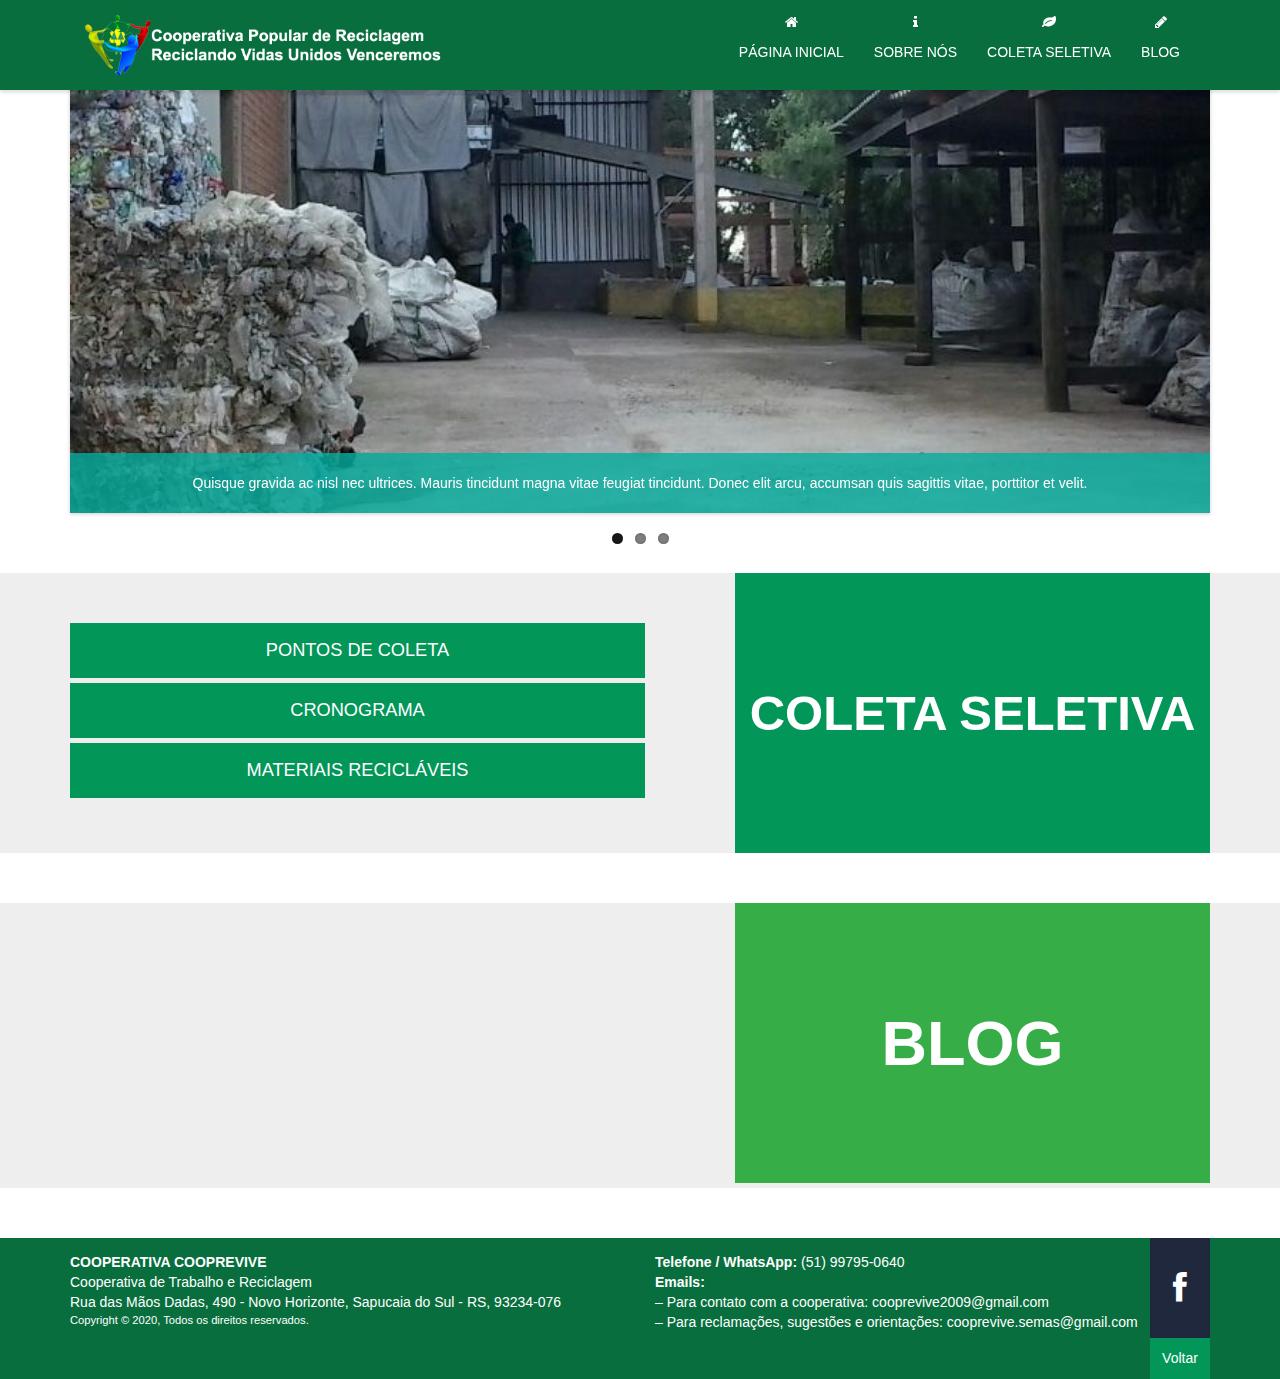
==== webapp/index.html @ 349562b6 "Refactored about page" ====
<!DOCTYPE html>
<!--[if lt IE 7]> <html class="no-js lt-ie9 lt-ie8 lt-ie7" lang="en"> 
  <![endif]-->
<!--[if IE 7]> <html class="no-js lt-ie9 lt-ie8" lang="en"> 
  <![endif]-->
<!--[if IE 8]> <html class="no-js lt-ie9" lang="en"> <![endif]-->
<!--[if gt IE 8]><!-->
<html class="no-js" lang="en">
<!--<![endif]-->

<head>
  <title>Cooperativa Cooprevive</title>
  <meta name="viewport" content="width=device-width, initial-scale=1.0">
  <meta name="description" content="" />
  <!--

Karma Template

http://www.templatemo.com/tm-403-karma

-->
  <meta name="author" content="templatemo">
  <meta charset="UTF-8">

  <link href='http://fonts.googleapis.com/css?family=Comfortaa:400,700' rel='stylesheet' type='text/css'>

  <!-- CSS Bootstrap & Custom -->
  <link href="bootstrap/css/bootstrap.min.css" rel="stylesheet" type="text/css">
  <link href="css/font-awesome.min.css" rel="stylesheet" type="text/css">
  <link href="slider/flexslider.css" rel="stylesheet" type="text/css" media="screen" />
  <link href="css/templatemo_style.css" rel="stylesheet" type="text/css">

  <!-- Modernizr -->
  <script src="slider/modernizr.js"></script>
  <!-- HTML 5 shim for IE backwards compatibility -->
  <!-- [if lt IE 9]>
  <script src="http://html5shim.googlecode.com/svn/trunk/html5.js">
  </script>
  <![endif]-->
</head>

<body>

  <nav class="navbar navbar-default navbar-fixed-top" role="navigation">
    <div class="container">
      <div class="row">
        <!-- Brand and toggle get grouped for better mobile display -->
        <div class="col-md-2 col-sm-2 col-xs-12">
          <div class="navbar-header">
            <button type="button" class="navbar-toggle" data-toggle="collapse" data-target=".navbar-collapse">
              <span class="sr-only">Alterar navegação</span>
              <span class="icon-bar"></span>
              <span class="icon-bar"></span>
              <span class="icon-bar"></span>
            </button>
            <a href="#" class="navbar-brand">
              <img src="images/templatemo_logo.png" alt="Cooprevive" class="header-logo">
            </a>
          </div>
        </div>

        <div class="col-md-10 col-sm-10 col-xs-12">
          <div class="navbar-collapse collapse menu">
            <ul class="nav navbar-nav navbar-right">
              <li><a href="#home"><i class="fa fa-home"></i>Página Inicial</a></li>
              <li><a href="about.html"><i class="fa fa-info"></i>Sobre nós</a></li>
              <li><a href="#recycle"><i class="fa fa-leaf"></i>Coleta Seletiva</a></li>
              <li><a href="#blog"><i class="fa fa-pencil"></i>Blog</a></li>
            </ul>
          </div><!-- /.navbar-collapse -->
        </div>
      </div><!-- /.row -->
    </div>
  </nav>

  <div class="container" id="home">
    <div class="row">
      <div class="col col-md-12">
        <div class="flexslider">
          <ul class="slides">
            <li>
              <img src="images/templatemo_slide_1.jpg" alt="slide 1" />
              <p class="flex-caption">Mauris quis sapien sed mauris gravida congue. Fusce convallis felis non lectus
                facilisis, vel consequat felis dictum.</p>
            </li>
            <li>
              <img src="images/templatemo_slide_2.jpg" alt="slide 2" />
              <p class="flex-caption">Proin porttitor urna et enim semper lobortis eu vitae diam. Fusce rutrum consequat
                dolor. Quisque ante leo, scelerisque nec faucibus.</p>
            </li>
            <li>
              <img src="images/templatemo_slide_3.jpg" alt="slide 3" />
              <p class="flex-caption">Quisque gravida ac nisl nec ultrices. Mauris tincidunt magna vitae feugiat
                tincidunt. Donec elit arcu, accumsan quis sagittis vitae, porttitor et velit.</p>
            </li>
          </ul>
        </div>
      </div>
    </div>
  </div>
  <section id="recycle">
    <div class="outer_container">
      <div class="container">
        <div class="row flex-align">
          <div class="col col-md-5 col-md-push-7 col-sm-12">
            <h1>Coleta Seletiva</h1>
          </div>
          <div class="col col-md-7 col-md-pull-5 col-sm-12 buttons-wrap">
            <button type="button" class="btn btn-primary" data-toggle="modal" data-target="#pontoColetaModal">
              PONTOS DE COLETA
            </button>
            <button type="button" class="btn btn-primary" data-toggle="modal" data-target="#cronogramaModal">
              CRONOGRAMA
            </button>
            <button type="button" class="btn btn-primary" data-toggle="modal" data-target="#materiaisModal">
              MATERIAIS RECICLÁVEIS
            </button>
            <div class="modal fade" id="pontoColetaModal" tabindex="-1" role="dialog"
              aria-labelledby="pontoColetaModalLabel" aria-hidden="true">
              <div class="modal-dialog" role="document">
                <div class="modal-content">
                  <div class="modal-header">
                    <h4 class="modal-title" id="pontoColetaModalLabel">PEV – Ponto de Entrega Voluntária</h4>
                    <button type="button" class="close" data-dismiss="modal" aria-label="Close">
                      <span aria-hidden="true" class="white-text">×</span>
                    </button>
                  </div>
                  <div class="modal-body">
                    <div class="text-center">
                      <p>Locais para destinar corretamente os resíduos recicláveis.
                        Estes espaços ficam localizados junto às escolas.
                      </p>
                    </div>
                    <ul class="list-group z-depth-0">
                      <li class="list-group-item justify-content-between">
                        E.M.E.F. Afonso Guerreiro Lima
                      </li>
                      <li class="list-group-item justify-content-between">
                        E.M.E.B. Alberto Santos Dumont
                      </li>
                      <li class="list-group-item justify-content-between">
                        E.M.E.F. Alfredo Adolfo Cassel
                      </li>
                      <li class="list-group-item justify-content-between">
                        E.M.E.F. Alfredo Juliano
                      </li>
                      <li class="list-group-item justify-content-between">
                        E.M.E.F. Dr. Júlio Casado
                      </li>
                      <li class="list-group-item justify-content-between">
                        E.M.E.F. Francisco Greiss
                      </li>
                      <li class="list-group-item justify-content-between">
                        E.M.E.F. Vanessa Ceconet
                      </li>
                      <li class="list-group-item justify-content-between">
                        E.M.E.B. João de Barro
                      </li>
                      <li class="list-group-item justify-content-between">
                        E.M.E.F. José Plácido de Castro
                      </li>
                      <li class="list-group-item justify-content-between">
                        E.M.E.F. Justino Camboim
                      </li>
                      <li class="list-group-item justify-content-between">
                        E.M.E.F. Lourdes F. da Silva
                      </li>
                      <li class="list-group-item justify-content-between">
                        E.M.E.F. Marechal Bittencourt
                      </li>
                      <li class="list-group-item justify-content-between">
                        E.M.E.F. Otaviano Silveira
                      </li>
                      <li class="list-group-item justify-content-between">
                        E.M.E.F. Padre Réus
                      </li>
                      <li class="list-group-item justify-content-between">
                        E.M.E.F. Prefeito João Freitas Filho
                      </li>
                      <li class="list-group-item justify-content-between">
                        E.M.E.F.Prefeito Walmir Martins
                      </li>
                      <li class="list-group-item justify-content-between">
                        E.M.E.F. Primo Vacchi
                      </li>
                      <li class="list-group-item justify-content-between">
                        E.M.E.F. Professora Aurialícia Chaxim Bes
                      </li>
                      <li class="list-group-item justify-content-between">
                        E.M.E.F. Professora Maria da Glória da Silva
                      </li>
                      <li class="list-group-item justify-content-between">
                        E.M.E.F. Professora Rosane Amaral Dias
                      </li>
                      <li class="list-group-item justify-content-between">
                        E.M.E.F. Tiradentes
                      </li>
                      <li class="list-group-item justify-content-between">
                        E.M.E.I. Hugo Gerdau
                      </li>
                      <li class="list-group-item justify-content-between">
                        E.M.E.I. Romana Gonçalves
                      </li>
                      <li class="list-group-item justify-content-between">
                        E.M.E.I. Dalila da Silveira Oliveira
                      </li>
                      <li class="list-group-item justify-content-between">
                        E.M.E.I. Mara Mattos
                      </li>
                      <li class="list-group-item justify-content-between">
                        E.E.E.F. Antonina Ramires
                      </li>
                      <li class="list-group-item justify-content-between">
                        E.E.E.F. Alcides Maya
                      </li>
                      <li class="list-group-item justify-content-between">
                        E.E.E.F. Padre Darcy Fernandes
                      </li>
                      <li class="list-group-item justify-content-between">
                        E.E.E.F. Sapucaia do Sul
                      </li>
                      <li class="list-group-item justify-content-between">
                        E.E.E.F. Santa Rita de Cássia
                      </li>
                      <li class="list-group-item justify-content-between">
                        E.E.E.F. Anita Garibaldi
                      </li>
                      <li class="list-group-item justify-content-between">
                        E.E.E.F.Gládis Rita
                      </li>
                      <li class="list-group-item justify-content-between">
                        E.E.E.F. Érico Veríssimo
                      </li>
                      <li class="list-group-item justify-content-between">
                        E.E.E.F. Miguel Gustavo
                      </li>
                      <li class="list-group-item justify-content-between">
                        E.E.E.F. Vila Prado
                      </li>
                      <li class="list-group-item justify-content-between">
                        E.E.E.F. Marcus Vinícius de Moraes
                      </li>
                      <li class="list-group-item justify-content-between">
                        E.E.E.F. Bela Vista
                      </li>
                      <li class="list-group-item justify-content-between">
                        E.E.E.F. Olaria Daudt
                      </li>
                      <li class="list-group-item justify-content-between">
                        Instituto de Educação Ruben Dario
                      </li>
                      <li class="list-group-item justify-content-between">
                        Unidade de Ensino São Lucas
                      </li>
                      <li class="list-group-item justify-content-between">
                        Escola Fátima
                      </li>
                      <li class="list-group-item justify-content-between">
                        Escola Fundamental La Salle
                      </li>
                    </ul>
                  </div>
                </div>
              </div>
            </div>
            <div class="modal fade" id="cronogramaModal" tabindex="-1" role="dialog" aria-labelledby="cronogramaModalLabel"
              aria-hidden="true">
              <div class="modal-dialog" role="document">
                <div class="modal-content">
                  <div class="modal-header">
                    <h4 class="modal-title" id="cronogramaModalLabel">Cronograma</h4>
                    <button type="button" class="close" data-dismiss="modal" aria-label="Close">
                      <span aria-hidden="true" class="white-text">×</span>
                    </button>
                  </div>
                  <div class="modal-body">
                    <div class="text-center">
                      <p>Confira abaixo o cronograma da Coleta Seletiva, bairros, dias e turnos:
                      </p>
                    </div>
                    <ul class="list-group row z-depth-0">
                      <li class="list-group-item justify-content-between col-xs-6">
                        CAMBOIM
                      </li>
                      <li class="list-group-item justify-content-between col-xs-6">
                        QUARTA-FEIRA / MANHÃ
                      </li>
                      <li class="list-group-item justify-content-between col-xs-6">
                        CAPÃO DA CRUZ
                      </li>
                      <li class="list-group-item justify-content-between col-xs-6">
                        TERÇA-FEIRA / TARDE
                      </li>
                      <li class="list-group-item justify-content-between col-xs-6">
                        CENTRO
                      </li>
                      <li class="list-group-item justify-content-between col-xs-6">
                        DIARIAMENTE MANHÃ E TARDE
                      </li>
                      <li class="list-group-item justify-content-between col-xs-6">
                        CENTRO (BAIRRO)
                      </li>
                      <li class="list-group-item justify-content-between col-xs-6">
                        QUARTA E SEXTA-FEIRA / TARDE
                      </li>
                      <li class="list-group-item justify-content-between col-xs-6">
                        COHAB BLOCOS
                      </li>
                      <li class="list-group-item justify-content-between col-xs-6">
                        SEXTA-FEIRA / MANHÃ
                      </li>
                      <li class="list-group-item justify-content-between col-xs-6">
                        COHAB CASAS
                      </li>
                      <li class="list-group-item justify-content-between col-xs-6">
                        SEXTA-FEIRA / MANHÃ
                      </li>
                      <li class="list-group-item justify-content-between col-xs-6">
                        DIEHL
                      </li>
                      <li class="list-group-item justify-content-between col-xs-6">
                        QUINTA-FEIRA / TARDE
                      </li>
                      <li class="list-group-item justify-content-between col-xs-6">
                        GETÚLIO VARGAS
                      </li>
                      <li class="list-group-item justify-content-between col-xs-6">
                        QUINTA-FEIRA / MANHÃ
                      </li>
                      <li class="list-group-item justify-content-between col-xs-6">
                        JARDIM
                      </li>
                      <li class="list-group-item justify-content-between col-xs-6">
                        SEGUNDA-FEIRA / TARDE
                      </li>
                      <li class="list-group-item justify-content-between col-xs-6">
                        PARAÍSO
                      </li>
                      <li class="list-group-item justify-content-between col-xs-6">
                        TERÇA-FEIRA / MANHÃ
                      </li>
                      <li class="list-group-item justify-content-between col-xs-6">
                        PIRATINI
                      </li>
                      <li class="list-group-item justify-content-between col-xs-6">
                        SEXTA-FEIRA / MANHÃ
                      </li>
                      <li class="list-group-item justify-content-between col-xs-6">
                        PRIMOR
                      </li>
                      <li class="list-group-item justify-content-between col-xs-6">
                        QUINTA-FEIRA / MANHÃ
                      </li>
                      <li class="list-group-item justify-content-between col-xs-6">
                        SANTA CATARINA
                      </li>
                      <li class="list-group-item justify-content-between col-xs-6">
                        TERÇA-FEIRA / MANHÃ
                      </li>
                      <li class="list-group-item justify-content-between col-xs-6">
                        SILVA
                      </li>
                      <li class="list-group-item justify-content-between col-xs-6">
                        QUINTA-FEIRA / TARDE
                      </li>
                      <li class="list-group-item justify-content-between col-xs-6">
                        VACCHI
                      </li>
                      <li class="list-group-item justify-content-between col-xs-6">
                        QUINTA-FEIRA / TARDE
                      </li>
                      <li class="list-group-item justify-content-between col-xs-6">
                        VARGAS
                      </li>
                      <li class="list-group-item justify-content-between col-xs-6">
                        SEGUNDA-FEIRA / MANHÃ
                      </li>
                      <li class="list-group-item justify-content-between col-xs-6">
                        BELA VISTA
                      </li>
                      <li class="list-group-item justify-content-between col-xs-6">
                        SEGUNDA-FEIRA / TARDE
                      </li>
                      <li class="list-group-item justify-content-between col-xs-6">
                        BOA VISTA
                      </li>
                      <li class="list-group-item justify-content-between col-xs-6">
                        SEGUNDA-FEIRA / TARDE
                      </li>
                      <li class="list-group-item justify-content-between col-xs-6">
                        COLONIAL
                      </li>
                      <li class="list-group-item justify-content-between col-xs-6">
                        QUINTA-FEIRA / MANHÃ
                      </li>
                      <li class="list-group-item justify-content-between col-xs-6">
                        FORTUNA
                      </li>
                      <li class="list-group-item justify-content-between col-xs-6">
                        QUARTA-FEIRA / TARDE
                      </li>
                      <li class="list-group-item justify-content-between col-xs-6">
                        FREITAS
                      </li>
                      <li class="list-group-item justify-content-between col-xs-6">
                        QUINTA-FEIRA / MANHÃ
                      </li>
                      <li class="list-group-item justify-content-between col-xs-6">
                        IMPERATRIZ
                      </li>
                      <li class="list-group-item justify-content-between col-xs-6">
                        QUINTA-FEIRA / TARDE
                      </li>
                      <li class="list-group-item justify-content-between col-xs-6">
                        JARDIM AMÉRICA
                      </li>
                      <li class="list-group-item justify-content-between col-xs-6">
                        QUARTA-FEIRA / TARDE
                      </li>
                      <li class="list-group-item justify-content-between col-xs-6">
                        JARDIM EUROPA
                      </li>
                      <li class="list-group-item justify-content-between col-xs-6">
                        QUARTA-FEIRA / TARDE
                      </li>
                      <li class="list-group-item justify-content-between col-xs-6">
                        JOÃO DE BARRO
                      </li>
                      <li class="list-group-item justify-content-between col-xs-6">
                        SEXTA-FEIRA / TARDE
                      </li>
                      <li class="list-group-item justify-content-between col-xs-6">
                        LOTEAMENTO BELA VISTA
                      </li>
                      <li class="list-group-item justify-content-between col-xs-6">
                        SEXTA-FEIRA / MANHÃ
                      </li>
                      <li class="list-group-item justify-content-between col-xs-6">
                        NOVA SAPUCAIA
                      </li>
                      <li class="list-group-item justify-content-between col-xs-6">
                        SEGUNDA-FEIRA / MANHÃ
                      </li>
                      <li class="list-group-item justify-content-between col-xs-6">
                        PASQUALINI
                      </li>
                      <li class="list-group-item justify-content-between col-xs-6">
                        QUARTA-FEIRA / MANHÃ
                      </li>
                      <li class="list-group-item justify-content-between col-xs-6">
                        PEDRO SIMON
                      </li>
                      <li class="list-group-item justify-content-between col-xs-6">
                        SEXTA-FEIRA / TARDE
                      </li>
                      <li class="list-group-item justify-content-between col-xs-6">
                        SÃO JORGE
                      </li>
                      <li class="list-group-item justify-content-between col-xs-6">
                        QUINTA-FEIRA / MANHÃ
                      </li>
                      <li class="list-group-item justify-content-between col-xs-6">
                        SÃO JOSÉ
                      </li>
                      <li class="list-group-item justify-content-between col-xs-6">
                        TERÇA-FEIRA / MANHÃ
                      </li>
                      <li class="list-group-item justify-content-between col-xs-6">
                        WALDERES
                      </li>
                      <li class="list-group-item justify-content-between col-xs-6">
                        TERÇA-FEIRA / TARDE
                      </li>
                      <li class="list-group-item justify-content-between col-xs-6">
                        TRÊS PORTO
                      </li>
                      <li class="list-group-item justify-content-between col-xs-6">
                        TERÇA-FEIRA / TARDE
                      </li>
                    </ul>
                  </div>
                </div>
              </div>
            </div>
          </div>
        </div>
      </div>
    </div>
    <div class="modal fade" id="materiaisModal" tabindex="-1" role="dialog"
    aria-labelledby="materiaisModalLabel" aria-hidden="true">
    <div class="modal-dialog" role="document">
      <div class="modal-content">
        <div class="modal-header">
          <h4 class="modal-title" id="materiaisModalLabel">Materiais recicláveis:</h4>
          <button type="button" class="close" data-dismiss="modal" aria-label="Close">
            <span aria-hidden="true" class="white-text">×</span>
          </button>
        </div>
        <div class="modal-body">
          <div class="text-center">
            <p>Confira os tipos de resíduos que podem ser encaminhados para a Coleta Seletiva:
            </p>
          </div>
          <ul class="list-group z-depth-0">
            <li class="list-group-item justify-content-between">
              - Papel: papelão, revistas, cadernos, jornais, livros, embalagens de papel em geral, caixa de
              leite, caixa de suco, etc;
            </li>
            <li class="list-group-item justify-content-between">
              - Plástico: Sacolas plásticas, canos em PVC, isopor, garrafas PET, tampas de garrafa PET,
              brinquedos, etc;
            </li>
            <li class="list-group-item justify-content-between">
              - Metais: latas de bebidas (refrigerantes, cervejas, sucos, etc.), latas de conservas (milho,
              ervilha, extrato de tomate, etc.), panelas, etc.
            </li>
            <li class="list-group-item justify-content-between">
              - Óleo de cozinha usado (azeite);
            </li>
            <li class="list-group-item justify-content-between">
              - Vidros: garrafas, potes, jarros, conservas, copos, etc (cuidado no descarte).
            </li>
          </ul>
        </div>
      </div>
    </div>
  </div>
  </section>
  <section id="blog">
    <div class="outer_container">
      <div class="container">
        <div class="row">
          <div class="col col-md-5 col-md-push-7 col-sm-12">
            <h1>Blog</h1>
          </div>
          <div class="col col-md-7 col-md-pull-5 col-sm-12">
            <div class="blog_posts_container">
              <iframe  width="425" height="280" src="https://www.youtube.com/embed/p3xGND3KaX8" frameborder="0" allowfullscreen></iframe>
            </div>
          </div>
        </div>
      </div>
    </div>
  </section>
  <footer>
    <div class="container">
      <div class="row">
        <div class="col col-md-6 col-sm-6 col-xs-6 col-xxs">
          <div class="nome">
            <b>COOPERATIVA COOPREVIVE</b>
            <br />
            Cooperativa de Trabalho e Reciclagem
            <br />
            Rua das Mãos Dadas, 490 - Novo Horizonte, Sapucaia do Sul - RS, 93234-076
          </div>
          <div class="copyright">
            Copyright © 2020, Todos os direitos reservados.
          </div>
        </div>
        <div class="flex-justify col col-md-6 col-sm-6 col-xs-6 col-xxs">
          <div class="contatos">
            <b>Telefone / WhatsApp:</b> (51) 99795-0640
            <br />
            <b>Emails:</b>
            <br />
            – Para contato com a cooperativa: cooprevive2009@gmail.com
            <br />
            – Para reclamações, sugestões e orientações: cooprevive.semas@gmail.com
          </div>
          <div>
            <div class="social_buttons">
              <a href="https://www.facebook.com/cooprevive/" rel="nofollow" class="icon-button facebook"><i
                  class="fa fa-facebook"></i></a>
            </div>
            <a href="#" id="go-top">
              <div class="back_to_top">Voltar</div>
            </a>
          </div>
        </div>
      </div>
    </div>
  </footer>

  <!-- JavaScripts -->
  <script src="js/jquery.min.js"></script>
  <script src="bootstrap/js/bootstrap.min.js"></script>
  <script defer src="slider/jquery.flexslider.js"></script>

  <script type="text/javascript">

    $(window).load(function () {
      $('.flexslider').flexslider({
        animation: "slide",
        start: function (slider) {
          $('body').removeClass('loading');
          $('.menu').singlePageNav();
        }
      });
    });

    $('#go-top').click(function (event) {
      event.preventDefault();
      jQuery('html, body').animate({ scrollTop: 0 }, 1000);
      return false;
    });

  </script>
  <!-- templatemo 403 karma -->
</body>

</html>
---- webapp/css/templatemo_style.css ----
/*

Karma Template

http://www.templatemo.com/tm-403-karma

*/

/*-----------------------------------------------------------------------------------*/
/*	GENERAL
/*-----------------------------------------------------------------------------------*/
html { font-size: 1em; }

body { font-family: 'Fira Sans', Arial, sans-serif; overflow-x: hidden; } /*carasmo's comment to hide horizontal scroll bar https://github.com/twbs/bootstrap/issues/10711*/

h1, h2, p { font-family: 'Fira Sans', Arial, sans-serif; }

h1 { font-weight: 700; }

h2 { font-size: 1.5em; }

ul { margin: 0; }

section { padding-top: 85px; margin-top: -85px; }
section .outer_container { margin-bottom: 50px; background-color: #eeeeee;  }
section .row { margin-left: 0; margin-right: 0; overflow: hidden; }
section h1 { text-transform: uppercase; color: white; margin-top: 0px; margin-bottom: 0px; line-height: 280px; text-align: center; }

.templatemo_ceo img { margin-bottom: 10px; }
.templatemo_ceo p { text-align: center; }

.container { margin: 0 auto; }

p { text-align: center; }

/*http://css-tricks.com/vertically-center-multi-lined-text/*/
.center-row { display: table; }
.center-row .center { display: table-cell; vertical-align: middle; }

.flex-align {
    display: flex;
}

.buttons-wrap {
	display: flex;
	justify-content: center;
	flex-direction: column;
}

.modal-header {
    display: flex;
    align-items: flex-start;
    justify-content: space-between;
    padding: 1rem 1rem;
    border-bottom: 1px solid #dee2e6;
}

/*------------------------------------------------------
	NAVIGATION 
--------------------------------------------------------*/
nav { font-size: 1em; font-weight: lighter; }
nav .fa { display: block; text-align: center; margin-bottom: 13px; }

.navbar {
	background: #086E3D;
	min-height: 85px;	
	border-radius: 0px; 
	border: none; 
	margin-bottom: 0px; 
	-webkit-box-shadow: 0 2px 4px rgba(1, 1, 1, 0.15);
	-moz-box-shadow: 0 2px 4px rgba(1, 1, 1, 0.15);
	box-shadow: 0 2px 4px rgba(1, 1, 1, 0.15);
	-webkit-transition: all 0.4s ease-in-out;
	-moz-transition: all 0.4s ease-in-out;
	-ms-transition: all 0.4s ease-in-out;
	-o-transition: all 0.4s ease-in-out;
	transition: all 0.4s ease-in-out;
}

.navbar-default .navbar-nav>li>a {
	padding-bottom: 20px;
	color: white;
	text-transform: uppercase;
	-moz-transition: background-color .5s ease;
	-o-transition: background-color .5s ease;
	-webkit-transition: background-color .5s ease;
	transition: background-color .5s ease;
}

.navbar-default .navbar-nav>li>a:hover, .navbar-default .navbar-nav>li>a:focus, .menu ul li a.current {
	color: white;
	background-color: #039659;
}

.navbar>.container .navbar-brand { margin-left: 0; }
.navbar-collapse .navbar-nav.navbar-right:last-child { margin-right: 0; }
.navbar-default .navbar-toggle:hover, .navbar-default .navbar-toggle:focus { background-color: #394665; }

.header-logo { height: 60px; }
/*------------------------------------------------------
	FLEXSLIDER OVERRIDING 
--------------------------------------------------------*/
.flexslider { padding-top: 85px; }
.flexslider a:hover, .flexslider a:focus { text-decoration: none; }
.flexslider { border: none;	-webkit-border-radius: 0; border-radius: 0; }
.flexslider .slides li { position: relative; }
.flex-caption {
    position:absolute;
    left:0;
    right:0;
    bottom:0;
    color: white;
    background:rgba(4,172,158,.8);   
    z-index:1;
    padding: 20px;
    margin: 0;
}

/*------------------------------------------------------
	About Us Styles 
--------------------------------------------------------*/
#about h1 { background-color: #36AD47; height: 100%; }
#about img { padding: 0; }
#about_content { height: 100%; overflow-y: scroll; }
#historic_content { height: 100%; overflow-y: scroll; width: 100%; padding-top: 30px;}

.about_section {
  padding-top: 85px;
  margin-top: 50px;
}

/*------------------------------------------------------
	Services Styles 
--------------------------------------------------------*/
.services_buttons .icon-button:last-of-type { margin-bottom: 0; }
.services_buttons .icon-button {
	font-size: 400%;
	color: white;
	background-color: black;
	cursor: pointer;
	display: inline-block;
	margin-bottom: 5px;
	position: relative;
	text-align: center;
	-webkit-user-select: none;
	   -moz-user-select: none;
	    -ms-user-select: none;
	        user-select: none;
	width: 100%;
	height: 100%;
	max-width: 90px;
	max-height: 90px;
	line-height: 90px;
}

.services_buttons  .icon-button:hover, .services_buttons  .icon-button.active {	background-color: #04ac9e; }

#services h1 { background-color: #04ac9e; }
#services .col-md-2 { padding-right: 0; }
#services .fa { line-height: 90px; }
#services_content { height: 280px; }
#services_content .tab-pane {  padding: 15px; }
#services_content a { color: #FFFFFF; }

/*http://cssarrowplease.com/*/
.arrow-box { position: relative; color: white; background-color: #04ac9e; border-radius: 4px; margin-left: 30px; height: 100%;}
.arrow-left { display: block; width: 30px; height: 58px; background: url(../images/left_arrow.png) no-repeat 0 0; position: absolute; left: 1px; margin-top: 20px; }

/*http://stackoverflow.com/questions/16318375/how-to-align-vertically-a-progress-bar-in-twitter-bootstrap*/
.progress.vertical {
    position: relative;
    width: 19%;
	margin-right: 1.2%; 
    min-height: 240px;
    float: left;
    -webkit-box-shadow: none;
    -moz-box-shadow: none;
    box-shadow: none;
    border: none;
}

#recycle h1, .progress-bar { background-color: #039659; }

/*------------------------------------------------------
	Portfolio Styles 
--------------------------------------------------------*/
.portfolio-item:hover .overlay-p { transition: all 0.3s ease-in-out 0s; visibility: visible; opacity: 1; }
.portfolio-thumb .overlay-p {
 	background-color: rgba(15, 112, 180, 0.9);
 	position: absolute; 
 	visibility: hidden; 
 	top: 0; 
 	left: 0; 
 	width: 100%; 
 	height: 100%;  	
 	opacity: 0;
 }
.portfolio-thumb .overlay-p a { position: absolute; color: white; text-decoration: none; }

#portfolio .col-md-4 { max-width: 206px; }
#portfolio .row { margin: 0; }
#portfolio h1 { background-color: #0f70b4; }
#portfolio h2 { color: white; padding: 8% 4% 4% 4%; margin: 0; }
#portfolio p { color: white; padding: 0 4% 4% 4%; margin: 0; font-size: .9em; }
#portfolio_content .col-md-4 { padding: 0; }

/*------------------------------------------------------
	Blog Styles 
--------------------------------------------------------*/
.blog_post { position: relative; float: left; width: 50%; }
.blog_posts_container { max-width: 620px; }
.blog_post h2 { position: absolute; background: #36ad47; color: white; top: 0; right: 0; padding: 10px 20px; margin: 0; text-align: center; }

#blog .col-md-7 { padding-right: 46px; overflow: hidden; }
#blog h1 { background-color: #36ad47; }

/*------------------------------------------------------
	Contact Styles 
--------------------------------------------------------*/
.form-group { margin-bottom: 20px; }
.form-control {	border-radius: 0px; }
.form-control:focus {
	border-color: rgb( 4, 172, 158 );
	outline: 0;
	-webkit-box-shadow: inset 0 1px 1px rgba(0,0,0,0.075),0 0 8px rgba(4, 172, 158,0.6);
	box-shadow: inset 0 1px 1px rgba(0,0,0,0.075),0 0 8px rgba(4, 172, 158,0.6);
}

#contact h1 { background-color: #04AC9E; }
#contact_content { height: 280px; }

/*------------------------------------------------------
	Map Styles 
--------------------------------------------------------*/
#map h1 { background-color: #04AC9E; }

#google_map { width: 100%; height: 280px; outline: 0; border: 0; }

/*------------------------------------------------------
	FOOTER 
--------------------------------------------------------*/
footer { background: #086E3D; min-height: 141px; color: white; margin-top: 20px; }
footer img { padding-top: 30px; }
footer a { text-decoration: none; color: white; }
footer a:hover { color: #cbcbcb; text-decoration: none; }
footer .row { height: 100%; }

.back_to_top { background-color: #039659; text-align: center; height: 41px; line-height: 41px; } /*http://stackoverflow.com/questions/2939914/vertically-align-text-in-a-div*/

.social_buttons a {	text-decoration: none; }

footer .nome { 
  padding-top: 1em; 
  font-size: 1em; 
}

footer .copyright { font-size: .8em; }

footer .contatos { 
  padding-top: 1em;
  font-size: 1em; 
}

footer .flex-justify {
  display: flex;
  justify-content: space-between;
}

/*------------------------------------------------------
	BOOTSTRAP OVERRIDING 
--------------------------------------------------------*/
.col-md-4, .col-md-5, .col-md-7, .col-md-8 { padding: 0; }

.btn-primary {
	font-size: 1.3em;
	padding-bottom: 10px;
	padding-top: 10px;
	margin-bottom: 5px;
  	background-color: rgb( 3, 150, 89 );
  	height: 55px;
  	border: none; border-radius: 0px;
  	-moz-transition: background-color .5s ease;
  	-o-transition: background-color .5s ease;
  	-webkit-transition: background-color .5s ease;
  	transition: background-color .5s ease;
}

.btn-primary:hover, .btn-primary:focus, .btn-primary:active, .btn-primary.active {
	background-color: rgb( 8, 110, 61 );
}

/*------------------------------------------------------
	MEDIA QUERIES 
--------------------------------------------------------*/
@media only screen and (min-width: 1200px){
	h1 { font-size: 4.5em; }
	#recycle h1 { font-size: 3.5em; }
	.services_buttons { text-align: right; }
	.navbar-default .navbar-nav>li>a:hover, .navbar-default .navbar-nav>li>a:focus, .menu ul li a.current {
		height: 85px;
	}
	#about .col-md-7 { padding-left: 50px; }
	#about .col-md-8 { padding-left: 20px; }
	#recycle .col-md-7 { padding-right: 90px; }
	#portfolio .col-md-7 { padding-left: 46px; }
	#contact .col-md-7 { padding-left: 50px; }	
}

@media only screen and (min-width: 992px) and (max-width: 1199px) {
	h1 { font-size: 3.5em; }
	#recycle h1 { font-size: 2.5em; }
	.services_buttons { text-align: right; }
	.navbar-default .navbar-nav>li>a:hover, .navbar-default .navbar-nav>li>a:focus, .menu ul li a.current {
		height: 85px;
	}
	#about .col-md-7 { padding-left: 30px; }
	#about .col-md-8 { padding-left: 20px; }
	#recycle .col-md-7 { padding-right: 30px; }
	#portfolio .col-md-7 { padding-left: 30px; }
	#contact .col-md-7 { padding-left: 30px; }
}

@media only screen and (min-width: 768px) and (max-width: 991px) {
	h1 { font-size: 2.5em; }
	#recycle h1 { font-size: 1.5em; }
	nav { font-size: 1em; }
	.btn-primary { font-size: 1.6em; }
	.services_buttons { text-align: left; }
	.navbar-default .navbar-nav>li>a:hover, .navbar-default .navbar-nav>li>a:focus, .menu ul li a.current {
		height: 85px;
	}
	#about .col-md-8 { padding-left: 0; padding-bottom: 20px; }
	#about img { padding: 0; margin-top: 20px; margin-bottom: 20px;	}
	#services .col-md-2, #services_content { padding-left: 0; padding-top: 20px; height: 300px; }
	#portfolio p { padding: 7.3% 4%; }
	#portfolio .col-md-7, #blog .col-md-7, #contact .col-md-7  { padding-left: 0; padding-top: 20px; }	
	#blog .col-md-7 { padding-right: 0; }
}

@media only screen and (max-width: 767px) and (min-width: 481px) {
	h1 { font-size: 2.5em; }
	#recycle h1 { font-size: 1.5em; }
	nav .fa { display: inline; text-align: left; margin-bottom: 0; margin-right: 10px; }
	.navbar-default .navbar-nav>li>a { padding-top: 15px; padding-bottom: 15px; }
	.navbar-default .navbar-nav>li>a:hover, .navbar-default .navbar-nav>li>a:focus {
		height: 100%;
	}
	.btn-primary { font-size: 1.5em; }
	.services_buttons { text-align: left; }
	.services_buttons .icon-button { font-size: 210%; }
	.blog_post img { max-width: 100%; }
	#about .col-md-8 { padding-left: 0; padding-bottom: 20px; }	
	#about img { padding: 0; margin-top: 20px; margin-bottom: 20px; }
	#services .col-md-2, #services_content { padding-left: 0; padding-top: 20px; height: 300px; }
	#services_tabs { padding-left: 10px; }
	#portfolio .col-md-7, #blog .col-md-7, #contact .col-md-7 { padding-top: 20px; padding-left: 0; }	
}

@media only screen and (max-width: 480px) {	
	section h1 {	font-size: 1.6em; line-height: 50px; }
	nav .fa { display: inline; text-align: left; margin-bottom: 0; margin-right: 10px; }
	.col-xxs { display:block; float:none; width: 100% }
    .social_buttons { margin-top: 30px; }
    .pull-right { float: left !important; } /*do not pull-right in mobile view*/
    .navbar-default .navbar-nav>li>a:hover, .navbar-default .navbar-nav>li>a:focus {
		height: 100%;
	}
	.navbar-default .navbar-nav>li>a { padding-top: 15px; padding-bottom: 15px; }	
	.btn-primary { font-size: 1.2em; }	
	.services_buttons { text-align: left; }
	.services_buttons .icon-button { font-size: 190%; }
	.blog_post { width: 50%;}
    .blog_post img { max-width: 100%; }    
	#about .col-md-8 { padding-left: 0; padding-bottom: 20px; }
	#about img { padding: 0; margin-top: 20px; margin-bottom: 20px; }
	#services .col-md-2, #services_content { padding-left: 0; padding-top: 20px; height: 300px; }	
	#services_tabs { padding-left: 0; }
	#portfolio .col-md-7, #blog .col-md-7, #contact .col-md-7 { padding-top: 10px; padding-left: 0; }	
}

@media only screen and (max-width: 430px) {
	body { font-size: 10px; }
	.btn-primary { font-size: 1.1em; }	
	.blog_post h2 { font-size: 1.1em; padding: 5px 5px; }
	.services_buttons .icon-button { font-size: 180%; }
	.navbar-default .navbar-nav>li>a {
		padding-top: 15px;
		padding-bottom: 15px;
	}

	.navbar-default .navbar-nav>li>a:hover, .navbar-default .navbar-nav>li>a:focus {
		height: 100%;
	}
	#services_tabs { padding-left: 0; }
}

/* http://codepen.io/minimalmonkey/pen/Ecpla */

/* Wrapper */
.social_buttons .icon-button {
	background-color: #20283e;
	cursor: pointer;
	display: inline-block;
	font-size: 2.0rem;
	line-height: 100px;
	margin: 0;
	position: relative;
	text-align: center;
	-webkit-user-select: none;
	   -moz-user-select: none;
	    -ms-user-select: none;
	        user-select: none;
	width: 60px;
	height: 100px;
}

/* Icons */
.icon-button i {
	background: none;
	color: white;
	line-height: 3.6rem;
	-webkit-transition: all 0.3s;
	   -moz-transition: all 0.3s;
	     -o-transition: all 0.3s;
	        transition: all 0.3s;
	width: 3.6rem;
	z-index: 10;
}

.icon-button:hover .fa-twitter,
.icon-button:hover .fa-facebook,
.icon-button:hover .fa-youtube {
	color: #c5454a;
}

/* End minimalmonkey */
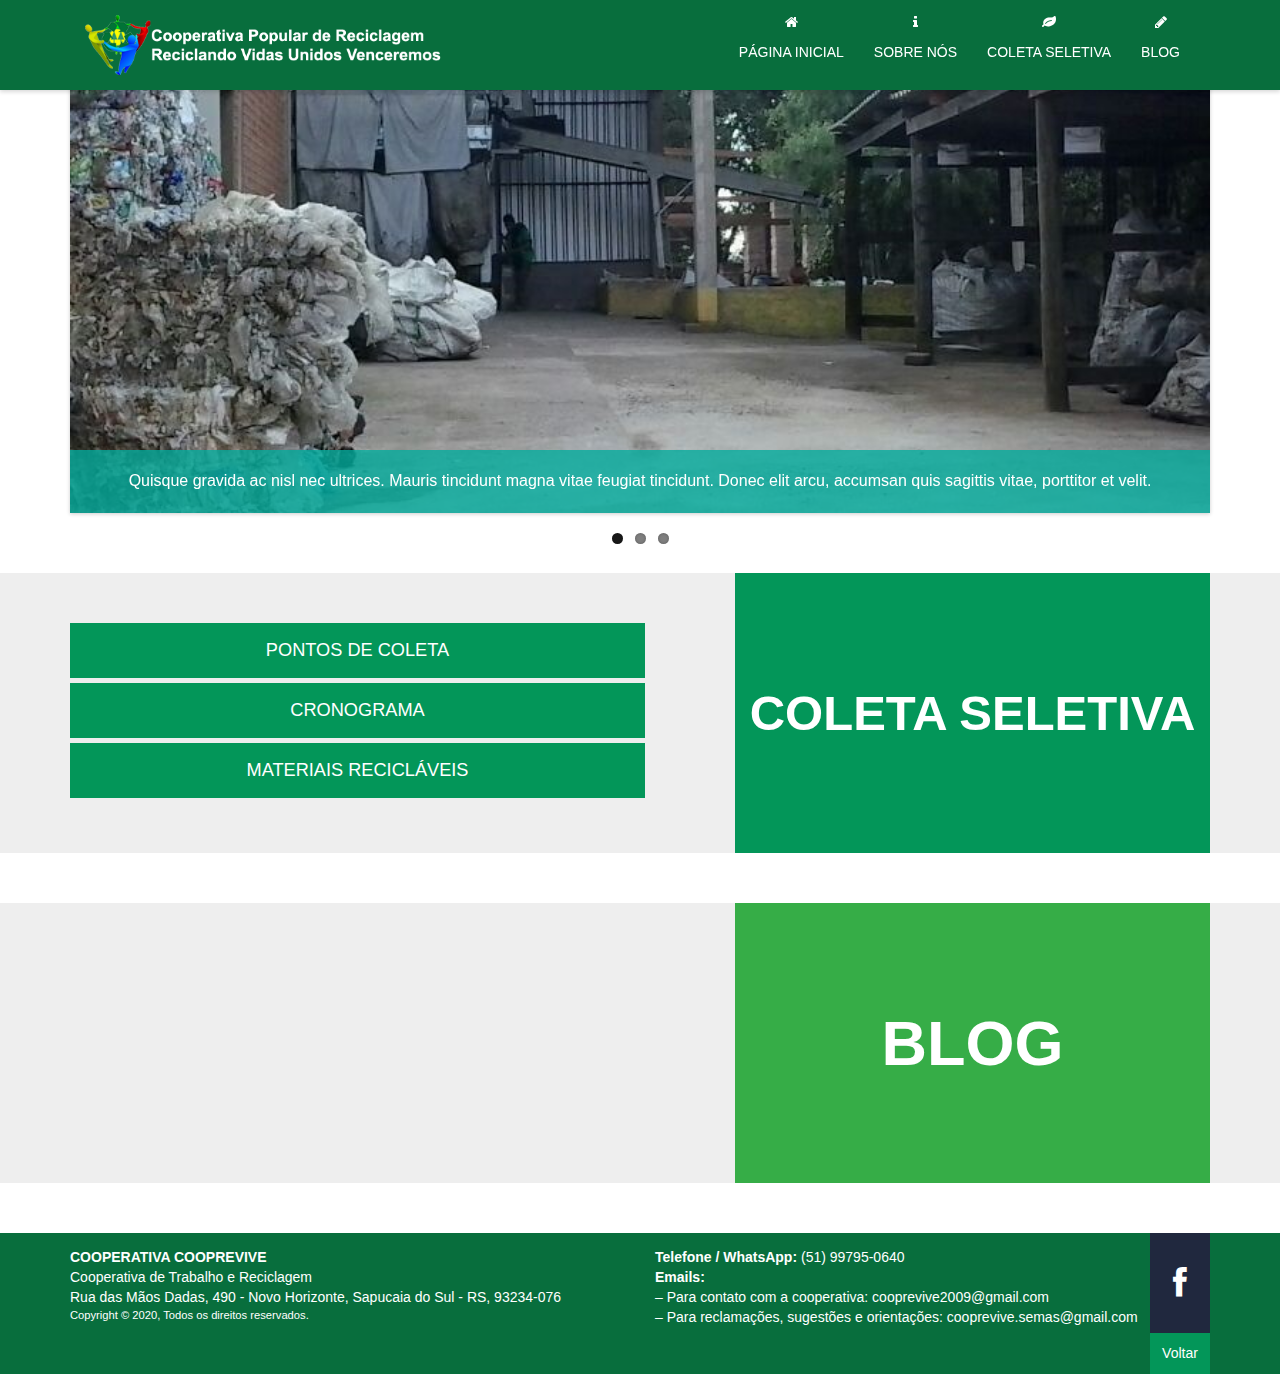
==== commit a60284e7: "Edited layout" ====
--- a/webapp/index.html
+++ b/webapp/index.html
@@ -535,7 +535,7 @@
           </div>
           <div class="col col-md-7 col-md-pull-5 col-sm-12">
             <div class="blog_posts_container">
-              <iframe  width="425" height="280" src="https://www.youtube.com/embed/p3xGND3KaX8" frameborder="0" allowfullscreen></iframe>
+              <iframe  width="425" height="275" src="https://www.youtube.com/embed/p3xGND3KaX8" frameborder="0" allowfullscreen></iframe>
             </div>
           </div>
         </div>
--- a/webapp/css/templatemo_style.css
+++ b/webapp/css/templatemo_style.css
@@ -31,7 +31,7 @@
 
 .container { margin: 0 auto; }
 
-p { text-align: center; }
+p { text-align: center; font-size: 16px;}
 
 /*http://css-tricks.com/vertically-center-multi-lined-text/*/
 .center-row { display: table; }
@@ -121,8 +121,10 @@
 --------------------------------------------------------*/
 #about h1 { background-color: #36AD47; height: 100%; }
 #about img { padding: 0; }
-#about_content { height: 100%; overflow-y: scroll; }
-#historic_content { height: 100%; overflow-y: scroll; width: 100%; padding-top: 30px;}
+#about_content { height: 100vh;  display:table; }
+#about_title {  line-height: inherit; vertical-align:middle; display:table-cell; }
+#historic_content { height: 100vh;  display:table; }
+#historic_title { width: 100%; font-size: 1em;}
 
 .about_section {
   padding-top: 85px;
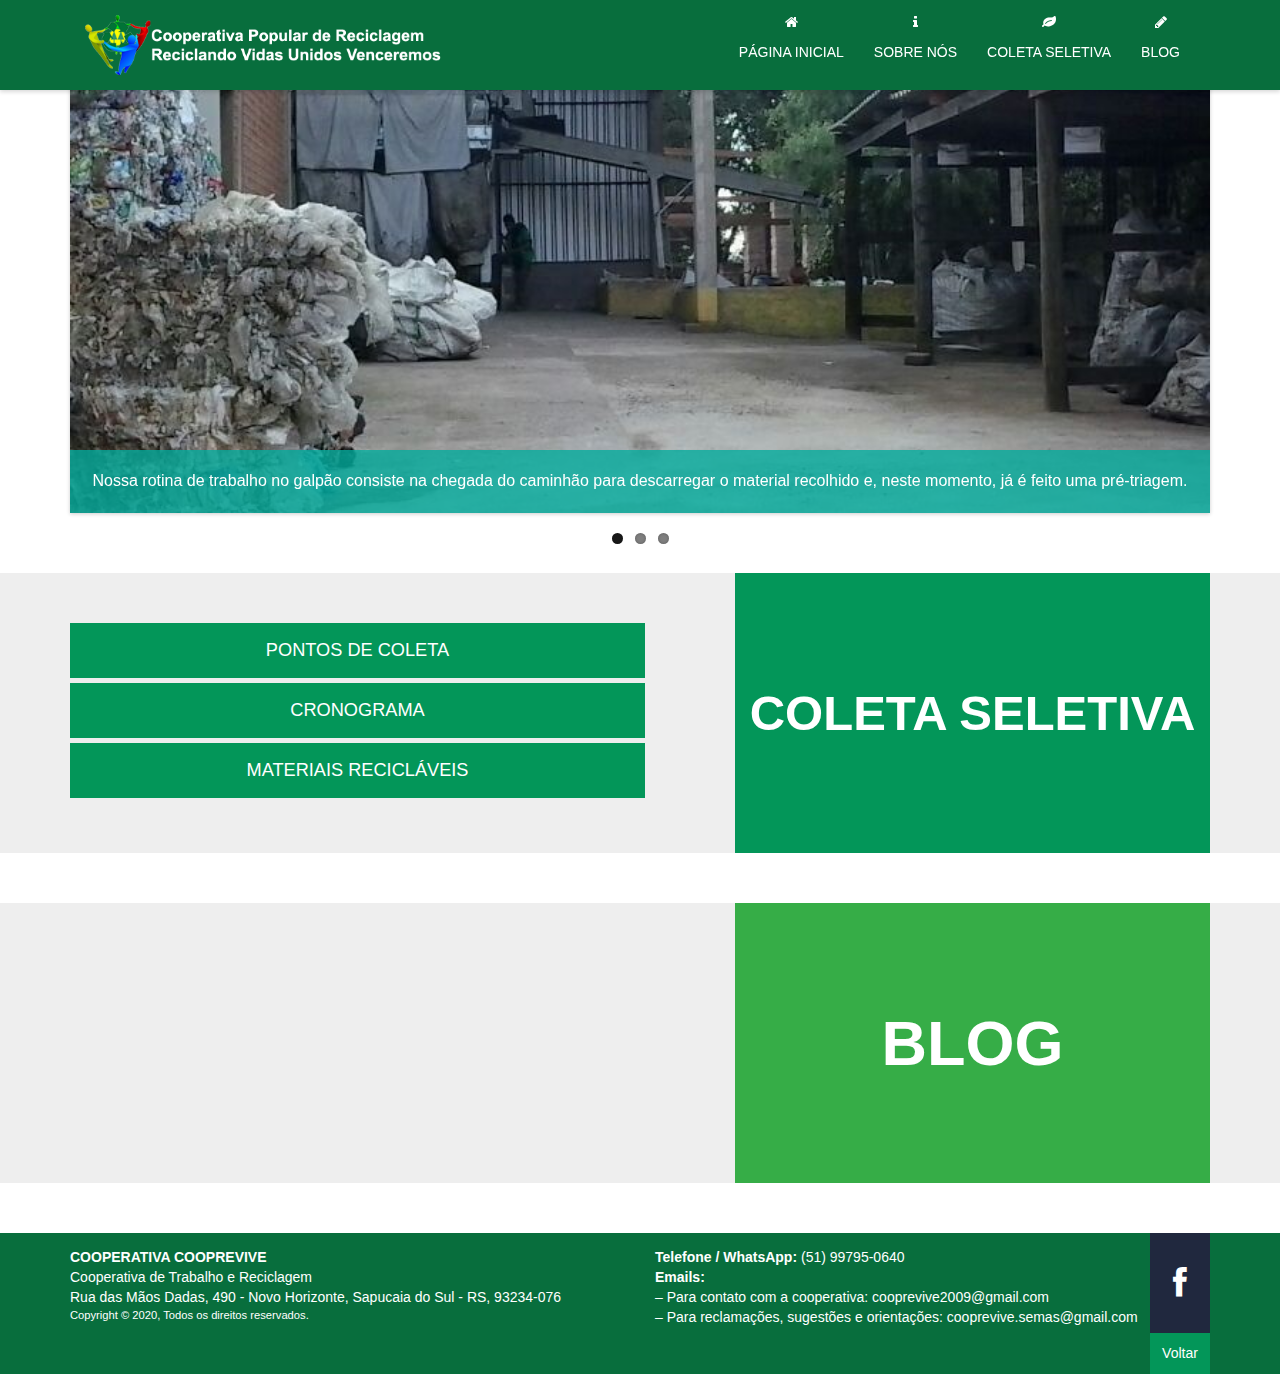
==== commit 210f1628: "Inserted content" ====
--- a/webapp/index.html
+++ b/webapp/index.html
@@ -80,18 +80,18 @@
           <ul class="slides">
             <li>
               <img src="images/templatemo_slide_1.jpg" alt="slide 1" />
-              <p class="flex-caption">Mauris quis sapien sed mauris gravida congue. Fusce convallis felis non lectus
-                facilisis, vel consequat felis dictum.</p>
+              <p class="flex-caption">A Cooprevive possui toda a documentação necessária para o devido funcionamento e, para as empresas que doam os materiais, 
+                é enviado a nota de doação e o certificado de destinação correto do material que é descartado.</p>
             </li>
             <li>
               <img src="images/templatemo_slide_2.jpg" alt="slide 2" />
-              <p class="flex-caption">Proin porttitor urna et enim semper lobortis eu vitae diam. Fusce rutrum consequat
-                dolor. Quisque ante leo, scelerisque nec faucibus.</p>
+              <p class="flex-caption">A renda dos associados é provida da divisão dos materiais vendidos e cada associado ainda ganha todo mês uma
+                cesta básica e uma caixa de leite.</p>
             </li>
             <li>
               <img src="images/templatemo_slide_3.jpg" alt="slide 3" />
-              <p class="flex-caption">Quisque gravida ac nisl nec ultrices. Mauris tincidunt magna vitae feugiat
-                tincidunt. Donec elit arcu, accumsan quis sagittis vitae, porttitor et velit.</p>
+              <p class="flex-caption">Nossa rotina de trabalho no galpão consiste na chegada do caminhão
+                para descarregar o material recolhido e, neste momento, já é feito uma pré-triagem.</p>
             </li>
           </ul>
         </div>
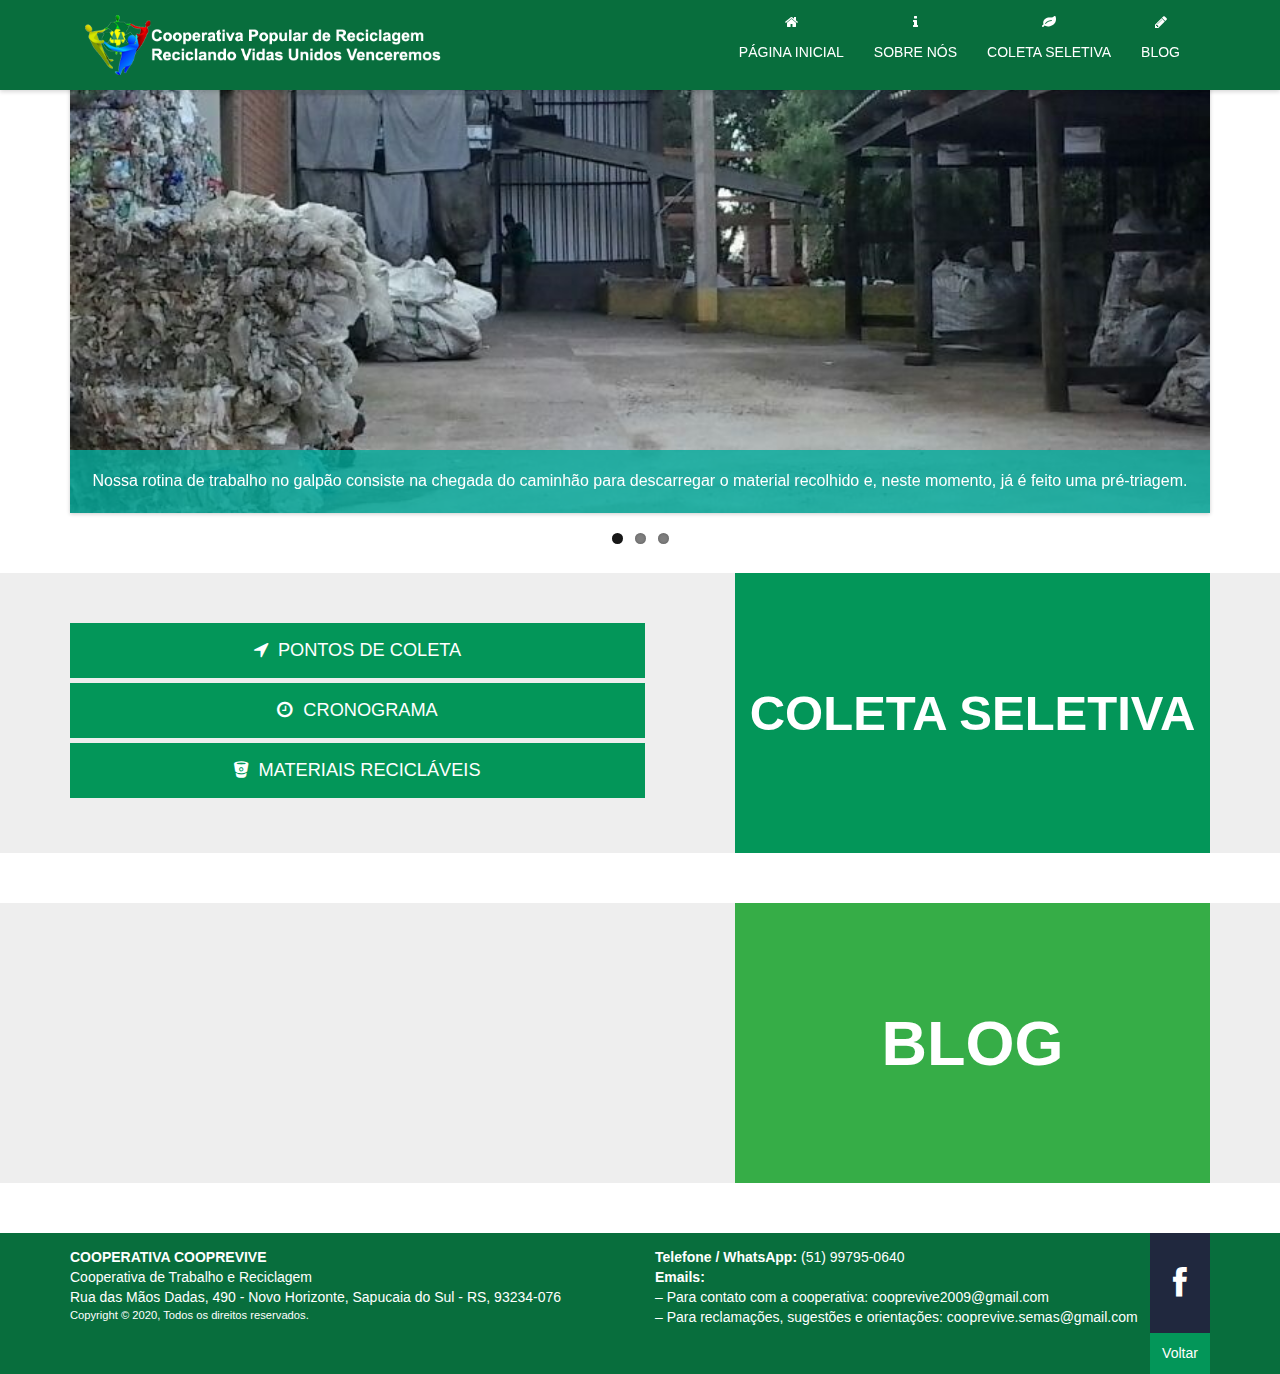
==== commit 80dfe0ed: "Included content" ====
--- a/webapp/index.html
+++ b/webapp/index.html
@@ -107,12 +107,15 @@
           </div>
           <div class="col col-md-7 col-md-pull-5 col-sm-12 buttons-wrap">
             <button type="button" class="btn btn-primary" data-toggle="modal" data-target="#pontoColetaModal">
+              <i class="fa fa-location-arrow"></i>&nbsp;
               PONTOS DE COLETA
             </button>
             <button type="button" class="btn btn-primary" data-toggle="modal" data-target="#cronogramaModal">
+              <i class="fa fa-clock-o"></i>&nbsp;
               CRONOGRAMA
             </button>
             <button type="button" class="btn btn-primary" data-toggle="modal" data-target="#materiaisModal">
+              <i class="fa fa-bitbucket"></i>&nbsp;
               MATERIAIS RECICLÁVEIS
             </button>
             <div class="modal fade" id="pontoColetaModal" tabindex="-1" role="dialog"
@@ -498,27 +501,51 @@
         </div>
         <div class="modal-body">
           <div class="text-center">
-            <p>Confira os tipos de resíduos que podem ser encaminhados para a Coleta Seletiva:
-            </p>
+            <p>Confira os tipos de resíduos que podem ser encaminhados para a Coleta Seletiva:</p>
           </div>
           <ul class="list-group z-depth-0">
             <li class="list-group-item justify-content-between">
-              - Papel: papelão, revistas, cadernos, jornais, livros, embalagens de papel em geral, caixa de
-              leite, caixa de suco, etc;
-            </li>
-            <li class="list-group-item justify-content-between">
-              - Plástico: Sacolas plásticas, canos em PVC, isopor, garrafas PET, tampas de garrafa PET,
-              brinquedos, etc;
-            </li>
-            <li class="list-group-item justify-content-between">
-              - Metais: latas de bebidas (refrigerantes, cervejas, sucos, etc.), latas de conservas (milho,
-              ervilha, extrato de tomate, etc.), panelas, etc.
-            </li>
-            <li class="list-group-item justify-content-between">
-              - Óleo de cozinha usado (azeite);
+              - Todos os tipos de papéis: papelão, caixas, sacos de cimento e de cal, jornais, revistas, cadernos, caixa de remédios, papéis brancos e
+              coloridos, etc.
+            </li>
+            <li class="list-group-item justify-content-between">
+              - Todos os tipos de plásticos: garrafas PET, sacolas, sacos, copos, pratos, garrafas plásticas coloridas, baldes, canos de PVC,
+              embalagens de bala, embalagens de salgados, embalagens de bolachas, etc.
+            </li>
+            <li class="list-group-item justify-content-between">
+              - Metais e materiais ferrosos: alumínio em geral, latas de bebidas, panelas, portas, janelas, portões, ferros em geral, fogões, latas de
+              conserva (milho, ervilha), pregos, parafusos, etc.
+            </li>
+            <li class="list-group-item justify-content-between">
+              - Materiais eletrônicos: televisões, máquinas de lavar, aparelhos de DVD, geladeiras, aparelhos de rádio, fios em geral, aparelhos
+              móveis, eletroeletrônicos em geral, etc.
             </li>
             <li class="list-group-item justify-content-between">
               - Vidros: garrafas, potes, jarros, conservas, copos, etc (cuidado no descarte).
+            </li>
+            <li class="list-group-item justify-content-between">
+              - Isopor, Óleo de cozinha usado (azeite).
+            </li>
+            <br>
+          </ul>
+          <div class="text-center">
+            <p>Os materiais que NÃO são recolhidos:</p>
+          </div>
+          <ul class="list-group z-depth-0">
+            <li class="list-group-item justify-content-between">
+              - Restos de comida, erva-mate, pó de café, cascas de fruta, óleo queimado, óleos lubrificantes e de motor.
+            </li>
+            <li class="list-group-item justify-content-between">
+              - Todo tipo de madeira, pneu, lâmpadas e cerâmica.
+            </li>
+            <li class="list-group-item justify-content-between">
+              - Todos os tipos de pilhas e baterias.
+            </li>
+            <li class="list-group-item justify-content-between">
+              - Materiais contaminados como seringas, agulhas, máscaras e luvas.
+            </li>
+            <li class="list-group-item justify-content-between">
+              - DMLU orienta que, em meio à pandemia, o material de proteção NÃO pode ser destina à coleta seletiva.
             </li>
           </ul>
         </div>
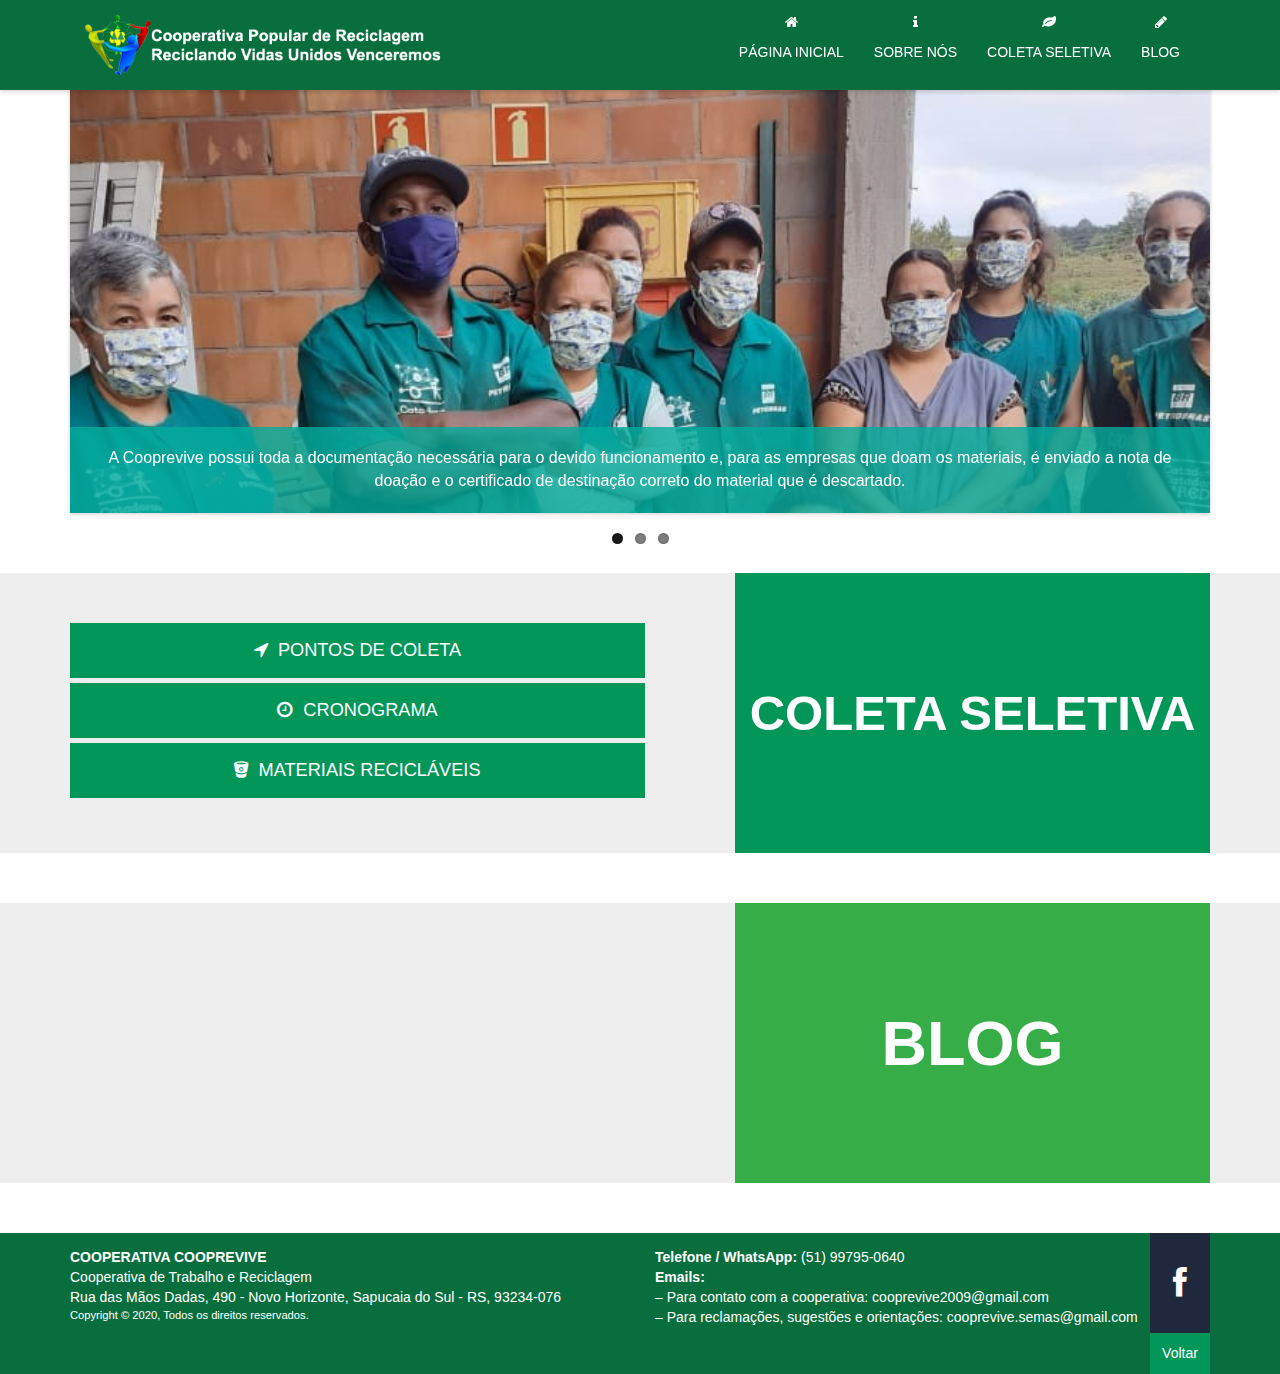
==== commit 6afb1481: "no message" ====
--- a/webapp/index.html
+++ b/webapp/index.html
@@ -79,11 +79,6 @@
         <div class="flexslider">
           <ul class="slides">
             <li>
-              <img src="images/templatemo_slide_1.jpg" alt="slide 1" />
-              <p class="flex-caption">A Cooprevive possui toda a documentação necessária para o devido funcionamento e, para as empresas que doam os materiais, 
-                é enviado a nota de doação e o certificado de destinação correto do material que é descartado.</p>
-            </li>
-            <li>
               <img src="images/templatemo_slide_2.jpg" alt="slide 2" />
               <p class="flex-caption">A renda dos associados é provida da divisão dos materiais vendidos e cada associado ainda ganha todo mês uma
                 cesta básica e uma caixa de leite.</p>
@@ -92,6 +87,11 @@
               <img src="images/templatemo_slide_3.jpg" alt="slide 3" />
               <p class="flex-caption">Nossa rotina de trabalho no galpão consiste na chegada do caminhão
                 para descarregar o material recolhido e, neste momento, já é feito uma pré-triagem.</p>
+            </li>
+            <li>
+              <img src="images/templatemo_slide_1.jpg" alt="slide 1" />
+              <p class="flex-caption">A Cooprevive possui toda a documentação necessária para o devido funcionamento e, para as empresas que doam os materiais, 
+                é enviado a nota de doação e o certificado de destinação correto do material que é descartado.</p>
             </li>
           </ul>
         </div>
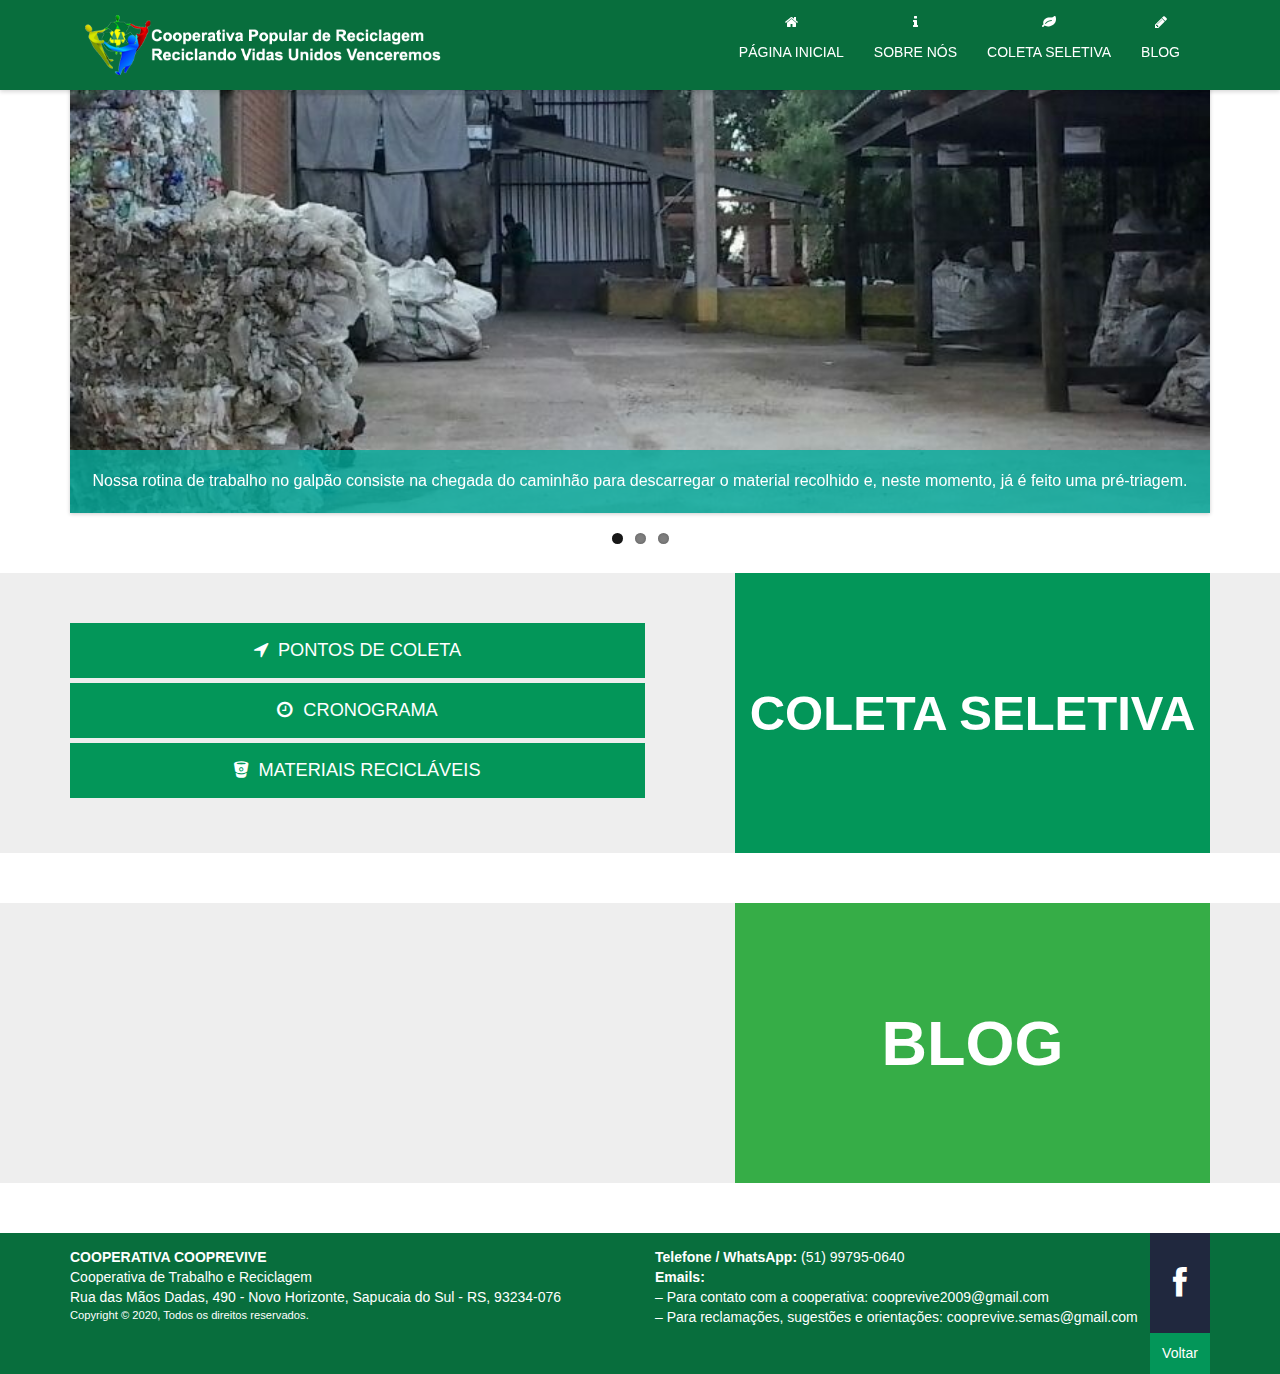
==== commit f5fc4e44: "wip Fixed responsive layout" ====
--- a/webapp/index.html
+++ b/webapp/index.html
@@ -79,6 +79,11 @@
         <div class="flexslider">
           <ul class="slides">
             <li>
+              <img src="images/templatemo_slide_1.jpg" alt="slide 1" />
+              <p class="flex-caption">A Cooprevive possui toda a documentação necessária para o devido funcionamento e, para as empresas que doam os materiais, 
+                é enviado a nota de doação e o certificado de destinação correto do material que é descartado.</p>
+            </li>
+            <li>
               <img src="images/templatemo_slide_2.jpg" alt="slide 2" />
               <p class="flex-caption">A renda dos associados é provida da divisão dos materiais vendidos e cada associado ainda ganha todo mês uma
                 cesta básica e uma caixa de leite.</p>
@@ -87,11 +92,6 @@
               <img src="images/templatemo_slide_3.jpg" alt="slide 3" />
               <p class="flex-caption">Nossa rotina de trabalho no galpão consiste na chegada do caminhão
                 para descarregar o material recolhido e, neste momento, já é feito uma pré-triagem.</p>
-            </li>
-            <li>
-              <img src="images/templatemo_slide_1.jpg" alt="slide 1" />
-              <p class="flex-caption">A Cooprevive possui toda a documentação necessária para o devido funcionamento e, para as empresas que doam os materiais, 
-                é enviado a nota de doação e o certificado de destinação correto do material que é descartado.</p>
             </li>
           </ul>
         </div>
@@ -102,7 +102,7 @@
     <div class="outer_container">
       <div class="container">
         <div class="row flex-align">
-          <div class="col col-md-5 col-md-push-7 col-sm-12">
+          <div class="col col-md-5 col-md-push-7 col-sm-12 grow">
             <h1>Coleta Seletiva</h1>
           </div>
           <div class="col col-md-7 col-md-pull-5 col-sm-12 buttons-wrap">
--- a/webapp/css/templatemo_style.css
+++ b/webapp/css/templatemo_style.css
@@ -38,7 +38,13 @@
 .center-row .center { display: table-cell; vertical-align: middle; }
 
 .flex-align {
-    display: flex;
+	display: flex;
+	flex-wrap: wrap;
+	margin-bottom: 0px;
+}
+
+.grow {
+	flex-grow: 1;
 }
 
 .buttons-wrap {
@@ -63,7 +69,7 @@
 
 .navbar {
 	background: #086E3D;
-	min-height: 85px;	
+	min-height: 55px;	
 	border-radius: 0px; 
 	border: none; 
 	margin-bottom: 0px; 
@@ -323,6 +329,8 @@
 }
 
 @media only screen and (min-width: 768px) and (max-width: 991px) {
+	.flex-align { display: block; }
+	section h1 { margin-bottom: 5px; }
 	h1 { font-size: 2.5em; }
 	#recycle h1 { font-size: 1.5em; }
 	nav { font-size: 1em; }
@@ -341,6 +349,8 @@
 
 @media only screen and (max-width: 767px) and (min-width: 481px) {
 	h1 { font-size: 2.5em; }
+	.flex-align { display: block; }
+	section h1 { margin-bottom: 5px; }
 	#recycle h1 { font-size: 1.5em; }
 	nav .fa { display: inline; text-align: left; margin-bottom: 0; margin-right: 10px; }
 	.navbar-default .navbar-nav>li>a { padding-top: 15px; padding-bottom: 15px; }
@@ -359,7 +369,21 @@
 }
 
 @media only screen and (max-width: 480px) {	
-	section h1 {	font-size: 1.6em; line-height: 50px; }
+	.flex-caption {
+		position:relative;
+		left:0;
+		right:0;
+		bottom:0;
+		color: white;
+		background:rgba(4,172,158,.8);   
+		z-index:1;
+		padding: 10px;
+		margin: 0;
+		font-size: 0.9em;
+	}
+	.header-logo { width: 200px; height: auto; }
+	.flex-align { display: block; }
+	section h1 { font-size: 1.6em; line-height: 50px; margin-bottom: 5px; }
 	nav .fa { display: inline; text-align: left; margin-bottom: 0; margin-right: 10px; }
 	.col-xxs { display:block; float:none; width: 100% }
     .social_buttons { margin-top: 30px; }
@@ -381,6 +405,8 @@
 }
 
 @media only screen and (max-width: 430px) {
+	.flex-align { display: block; }
+	section h1 { font-size: 1.6em; line-height: 50px; margin-bottom: 5px; }
 	body { font-size: 10px; }
 	.btn-primary { font-size: 1.1em; }	
 	.blog_post h2 { font-size: 1.1em; padding: 5px 5px; }
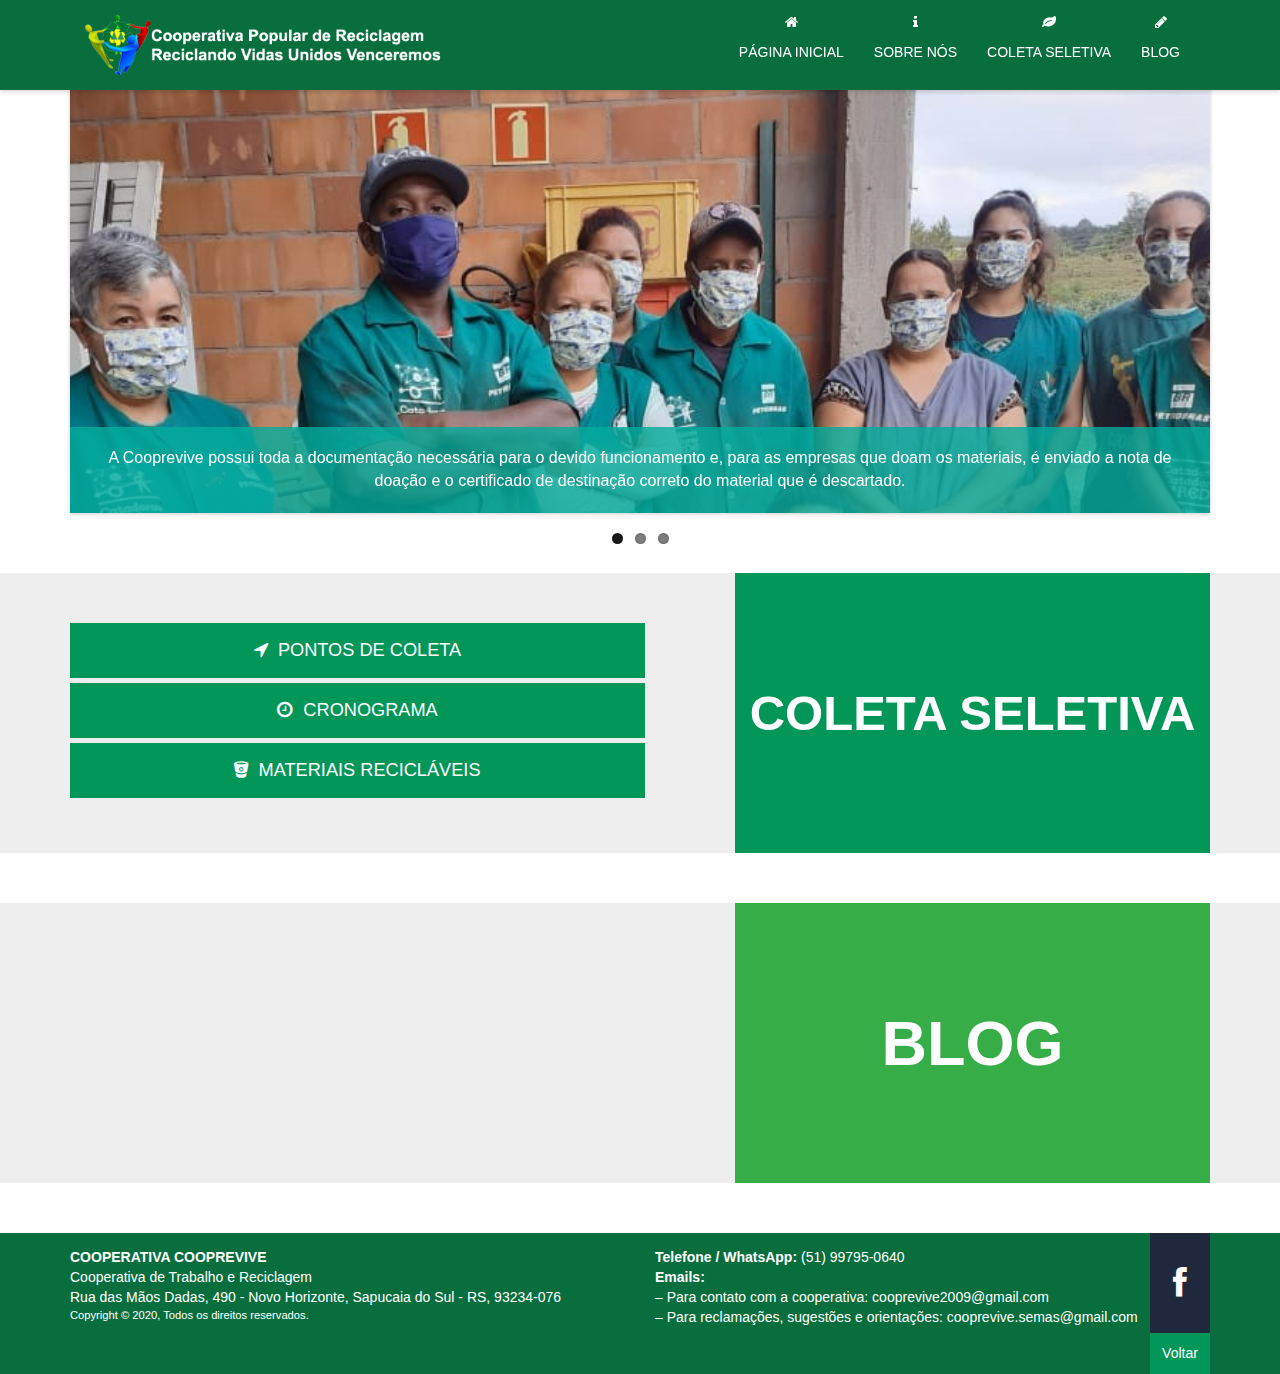
==== commit bf44bce4: "Merge branch 'develop' into responsive" ====
--- a/webapp/index.html
+++ b/webapp/index.html
@@ -79,11 +79,6 @@
         <div class="flexslider">
           <ul class="slides">
             <li>
-              <img src="images/templatemo_slide_1.jpg" alt="slide 1" />
-              <p class="flex-caption">A Cooprevive possui toda a documentação necessária para o devido funcionamento e, para as empresas que doam os materiais, 
-                é enviado a nota de doação e o certificado de destinação correto do material que é descartado.</p>
-            </li>
-            <li>
               <img src="images/templatemo_slide_2.jpg" alt="slide 2" />
               <p class="flex-caption">A renda dos associados é provida da divisão dos materiais vendidos e cada associado ainda ganha todo mês uma
                 cesta básica e uma caixa de leite.</p>
@@ -92,6 +87,11 @@
               <img src="images/templatemo_slide_3.jpg" alt="slide 3" />
               <p class="flex-caption">Nossa rotina de trabalho no galpão consiste na chegada do caminhão
                 para descarregar o material recolhido e, neste momento, já é feito uma pré-triagem.</p>
+            </li>
+            <li>
+              <img src="images/templatemo_slide_1.jpg" alt="slide 1" />
+              <p class="flex-caption">A Cooprevive possui toda a documentação necessária para o devido funcionamento e, para as empresas que doam os materiais, 
+                é enviado a nota de doação e o certificado de destinação correto do material que é descartado.</p>
             </li>
           </ul>
         </div>
@@ -278,209 +278,127 @@
                   </div>
                   <div class="modal-body">
                     <div class="text-center">
-                      <p>Confira abaixo o cronograma da Coleta Seletiva, bairros, dias e turnos:
+                      <p>Confira abaixo o cronograma da Coleta Seletiva:
                       </p>
                     </div>
-                    <ul class="list-group row z-depth-0">
-                      <li class="list-group-item justify-content-between col-xs-6">
-                        CAMBOIM
-                      </li>
-                      <li class="list-group-item justify-content-between col-xs-6">
-                        QUARTA-FEIRA / MANHÃ
-                      </li>
-                      <li class="list-group-item justify-content-between col-xs-6">
-                        CAPÃO DA CRUZ
-                      </li>
-                      <li class="list-group-item justify-content-between col-xs-6">
-                        TERÇA-FEIRA / TARDE
-                      </li>
-                      <li class="list-group-item justify-content-between col-xs-6">
-                        CENTRO
-                      </li>
-                      <li class="list-group-item justify-content-between col-xs-6">
-                        DIARIAMENTE MANHÃ E TARDE
-                      </li>
-                      <li class="list-group-item justify-content-between col-xs-6">
-                        CENTRO (BAIRRO)
-                      </li>
-                      <li class="list-group-item justify-content-between col-xs-6">
-                        QUARTA E SEXTA-FEIRA / TARDE
-                      </li>
-                      <li class="list-group-item justify-content-between col-xs-6">
-                        COHAB BLOCOS
-                      </li>
-                      <li class="list-group-item justify-content-between col-xs-6">
-                        SEXTA-FEIRA / MANHÃ
-                      </li>
-                      <li class="list-group-item justify-content-between col-xs-6">
-                        COHAB CASAS
-                      </li>
-                      <li class="list-group-item justify-content-between col-xs-6">
-                        SEXTA-FEIRA / MANHÃ
-                      </li>
-                      <li class="list-group-item justify-content-between col-xs-6">
-                        DIEHL
-                      </li>
-                      <li class="list-group-item justify-content-between col-xs-6">
-                        QUINTA-FEIRA / TARDE
-                      </li>
-                      <li class="list-group-item justify-content-between col-xs-6">
-                        GETÚLIO VARGAS
-                      </li>
-                      <li class="list-group-item justify-content-between col-xs-6">
-                        QUINTA-FEIRA / MANHÃ
-                      </li>
-                      <li class="list-group-item justify-content-between col-xs-6">
-                        JARDIM
-                      </li>
-                      <li class="list-group-item justify-content-between col-xs-6">
-                        SEGUNDA-FEIRA / TARDE
-                      </li>
-                      <li class="list-group-item justify-content-between col-xs-6">
-                        PARAÍSO
-                      </li>
-                      <li class="list-group-item justify-content-between col-xs-6">
-                        TERÇA-FEIRA / MANHÃ
-                      </li>
-                      <li class="list-group-item justify-content-between col-xs-6">
-                        PIRATINI
-                      </li>
-                      <li class="list-group-item justify-content-between col-xs-6">
-                        SEXTA-FEIRA / MANHÃ
-                      </li>
-                      <li class="list-group-item justify-content-between col-xs-6">
-                        PRIMOR
-                      </li>
-                      <li class="list-group-item justify-content-between col-xs-6">
-                        QUINTA-FEIRA / MANHÃ
-                      </li>
-                      <li class="list-group-item justify-content-between col-xs-6">
-                        SANTA CATARINA
-                      </li>
-                      <li class="list-group-item justify-content-between col-xs-6">
-                        TERÇA-FEIRA / MANHÃ
-                      </li>
-                      <li class="list-group-item justify-content-between col-xs-6">
-                        SILVA
-                      </li>
-                      <li class="list-group-item justify-content-between col-xs-6">
-                        QUINTA-FEIRA / TARDE
-                      </li>
-                      <li class="list-group-item justify-content-between col-xs-6">
-                        VACCHI
-                      </li>
-                      <li class="list-group-item justify-content-between col-xs-6">
-                        QUINTA-FEIRA / TARDE
-                      </li>
-                      <li class="list-group-item justify-content-between col-xs-6">
-                        VARGAS
-                      </li>
-                      <li class="list-group-item justify-content-between col-xs-6">
-                        SEGUNDA-FEIRA / MANHÃ
-                      </li>
-                      <li class="list-group-item justify-content-between col-xs-6">
-                        BELA VISTA
-                      </li>
-                      <li class="list-group-item justify-content-between col-xs-6">
-                        SEGUNDA-FEIRA / TARDE
-                      </li>
-                      <li class="list-group-item justify-content-between col-xs-6">
-                        BOA VISTA
-                      </li>
-                      <li class="list-group-item justify-content-between col-xs-6">
-                        SEGUNDA-FEIRA / TARDE
-                      </li>
-                      <li class="list-group-item justify-content-between col-xs-6">
-                        COLONIAL
-                      </li>
-                      <li class="list-group-item justify-content-between col-xs-6">
-                        QUINTA-FEIRA / MANHÃ
-                      </li>
-                      <li class="list-group-item justify-content-between col-xs-6">
-                        FORTUNA
-                      </li>
-                      <li class="list-group-item justify-content-between col-xs-6">
-                        QUARTA-FEIRA / TARDE
-                      </li>
-                      <li class="list-group-item justify-content-between col-xs-6">
-                        FREITAS
-                      </li>
-                      <li class="list-group-item justify-content-between col-xs-6">
-                        QUINTA-FEIRA / MANHÃ
-                      </li>
-                      <li class="list-group-item justify-content-between col-xs-6">
-                        IMPERATRIZ
-                      </li>
-                      <li class="list-group-item justify-content-between col-xs-6">
-                        QUINTA-FEIRA / TARDE
-                      </li>
-                      <li class="list-group-item justify-content-between col-xs-6">
-                        JARDIM AMÉRICA
-                      </li>
-                      <li class="list-group-item justify-content-between col-xs-6">
-                        QUARTA-FEIRA / TARDE
-                      </li>
-                      <li class="list-group-item justify-content-between col-xs-6">
-                        JARDIM EUROPA
-                      </li>
-                      <li class="list-group-item justify-content-between col-xs-6">
-                        QUARTA-FEIRA / TARDE
-                      </li>
-                      <li class="list-group-item justify-content-between col-xs-6">
-                        JOÃO DE BARRO
-                      </li>
-                      <li class="list-group-item justify-content-between col-xs-6">
-                        SEXTA-FEIRA / TARDE
-                      </li>
-                      <li class="list-group-item justify-content-between col-xs-6">
-                        LOTEAMENTO BELA VISTA
-                      </li>
-                      <li class="list-group-item justify-content-between col-xs-6">
-                        SEXTA-FEIRA / MANHÃ
-                      </li>
-                      <li class="list-group-item justify-content-between col-xs-6">
-                        NOVA SAPUCAIA
-                      </li>
-                      <li class="list-group-item justify-content-between col-xs-6">
-                        SEGUNDA-FEIRA / MANHÃ
-                      </li>
-                      <li class="list-group-item justify-content-between col-xs-6">
-                        PASQUALINI
-                      </li>
-                      <li class="list-group-item justify-content-between col-xs-6">
-                        QUARTA-FEIRA / MANHÃ
-                      </li>
-                      <li class="list-group-item justify-content-between col-xs-6">
-                        PEDRO SIMON
-                      </li>
-                      <li class="list-group-item justify-content-between col-xs-6">
-                        SEXTA-FEIRA / TARDE
-                      </li>
-                      <li class="list-group-item justify-content-between col-xs-6">
-                        SÃO JORGE
-                      </li>
-                      <li class="list-group-item justify-content-between col-xs-6">
-                        QUINTA-FEIRA / MANHÃ
-                      </li>
-                      <li class="list-group-item justify-content-between col-xs-6">
-                        SÃO JOSÉ
-                      </li>
-                      <li class="list-group-item justify-content-between col-xs-6">
-                        TERÇA-FEIRA / MANHÃ
-                      </li>
-                      <li class="list-group-item justify-content-between col-xs-6">
-                        WALDERES
-                      </li>
-                      <li class="list-group-item justify-content-between col-xs-6">
-                        TERÇA-FEIRA / TARDE
-                      </li>
-                      <li class="list-group-item justify-content-between col-xs-6">
-                        TRÊS PORTO
-                      </li>
-                      <li class="list-group-item justify-content-between col-xs-6">
-                        TERÇA-FEIRA / TARDE
-                      </li>
-                    </ul>
+                    <table class="table table-bordered table-striped">
+                      <thead>
+                        <tr>
+                          <th scope="col">Bairros</th>
+                          <th scope="col">Dia / Turno</th>
+                        </tr>
+                      </thead>
+                      <tbody>
+                        <tr>
+                          <td scope="row">Centro</td>
+                          <td>Diariamente / Manhã e Tarde</td>
+                        </tr>
+                        <tr>
+                          <td scope="row">Centro e Bairro</td>
+                          <td>Quarta e Sexta / Tarde</td>
+                        </tr>
+                        <tr>
+                          <td scope="row">Vargas</td>
+                          <td rowspan="2" class="vertical-center">Segunda / Manhã</td>
+                        </tr>
+                        <tr>
+                          <td scope="row">Nova Sapucaia</td>
+                        </tr>
+                        <tr>
+                          <td scope="row">Jardim</td>
+                          <td rowspan="3" class="vertical-center">Segunda / Tarde</td>
+                        </tr>
+                        <tr>
+                          <td scope="row">Boa Vista</td>
+                        </tr>
+                        <tr>
+                          <td scope="row">Bela Vista</td>
+                        </tr>
+                        <tr>
+                          <td scope="row">Paraíso</td>
+                          <td rowspan="3" class="vertical-center">Terça / Manhã</td>
+                        </tr>
+                        <tr>
+                          <td scope="row">Santa Catarina</td>
+                        </tr>
+                        <tr>
+                          <td scope="row">São José</td>
+                        </tr>
+                        <tr>
+                          <td scope="row">Capão da Cruz</td>
+                          <td rowspan="3" class="vertical-center">Terça / Tarde</td>
+                        </tr>
+                        <tr>
+                          <td scope="row">Três Portos</td>
+                        </tr>
+                        <tr>
+                          <td scope="row">Valderez</td>
+                        </tr>
+                        <tr>
+                          <td scope="row">Camboim</td>
+                          <td rowspan="2" class="vertical-center">Quarta / Manhã</td>
+                        </tr>
+                        <tr>
+                          <td scope="row">Pasqualine</td>
+                        </tr>
+                        <tr>
+                          <td scope="row">Jardim Europa</td>
+                          <td rowspan="2" class="vertical-center">Quarta / Tarde</td>
+                        </tr>
+                        <tr>
+                          <td scope="row">Jardim América</td>
+                        </tr>
+                        <tr>
+                          <td scope="row">Primor</td>
+                          <td rowspan="5" class="vertical-center">Quinta / Manhã</td>
+                        </tr>
+                        <tr>
+                          <td scope="row">Getúlio Vargas</td>
+                        </tr>
+                        <tr>
+                          <td scope="row">Freitas</td>
+                        </tr>
+                        <tr>
+                          <td scope="row">São Jorge</td>
+                        </tr>
+                        <tr>
+                          <td scope="row">Colonial</td>
+                        </tr>
+                        <tr>
+                          <td scope="row">Diehl</td>
+                          <td rowspan="5" class="vertical-center">Quinta / Tarde</td>
+                        </tr>
+                        <tr>
+                          <td scope="row">Silva</td>
+                        </tr>
+                        <tr>
+                          <td scope="row">Vacchi</td>
+                        </tr>
+                        <tr>
+                          <td scope="row">Imperatriz</td>
+                        </tr>
+                        <tr>
+                          <td scope="row">Fortuna</td>
+                        </tr>
+                        <tr>
+                          <td scope="row">Cohab</td>
+                          <td rowspan="3" class="vertical-center">Sexta / Manhã</td>
+                        </tr>
+                        <tr>
+                          <td scope="row">Piratini</td>
+                        </tr>
+                        <tr>
+                          <td scope="row">Lot. Bela Vista</td>
+                        </tr>
+                        <tr>
+                          <td scope="row">Pedro Simom</td>
+                          <td rowspan="2" class="vertical-center">Sexta / Tarde</td>
+                        </tr>
+                        <tr>
+                          <td scope="row">João de Barro</td>
+                        </tr>
+                      </tbody>
+                    </table>
                   </div>
                 </div>
               </div>
--- a/webapp/css/templatemo_style.css
+++ b/webapp/css/templatemo_style.css
@@ -36,6 +36,8 @@
 /*http://css-tricks.com/vertically-center-multi-lined-text/*/
 .center-row { display: table; }
 .center-row .center { display: table-cell; vertical-align: middle; }
+
+.vertical-center { vertical-align: middle !important; }
 
 .flex-align {
 	display: flex;
